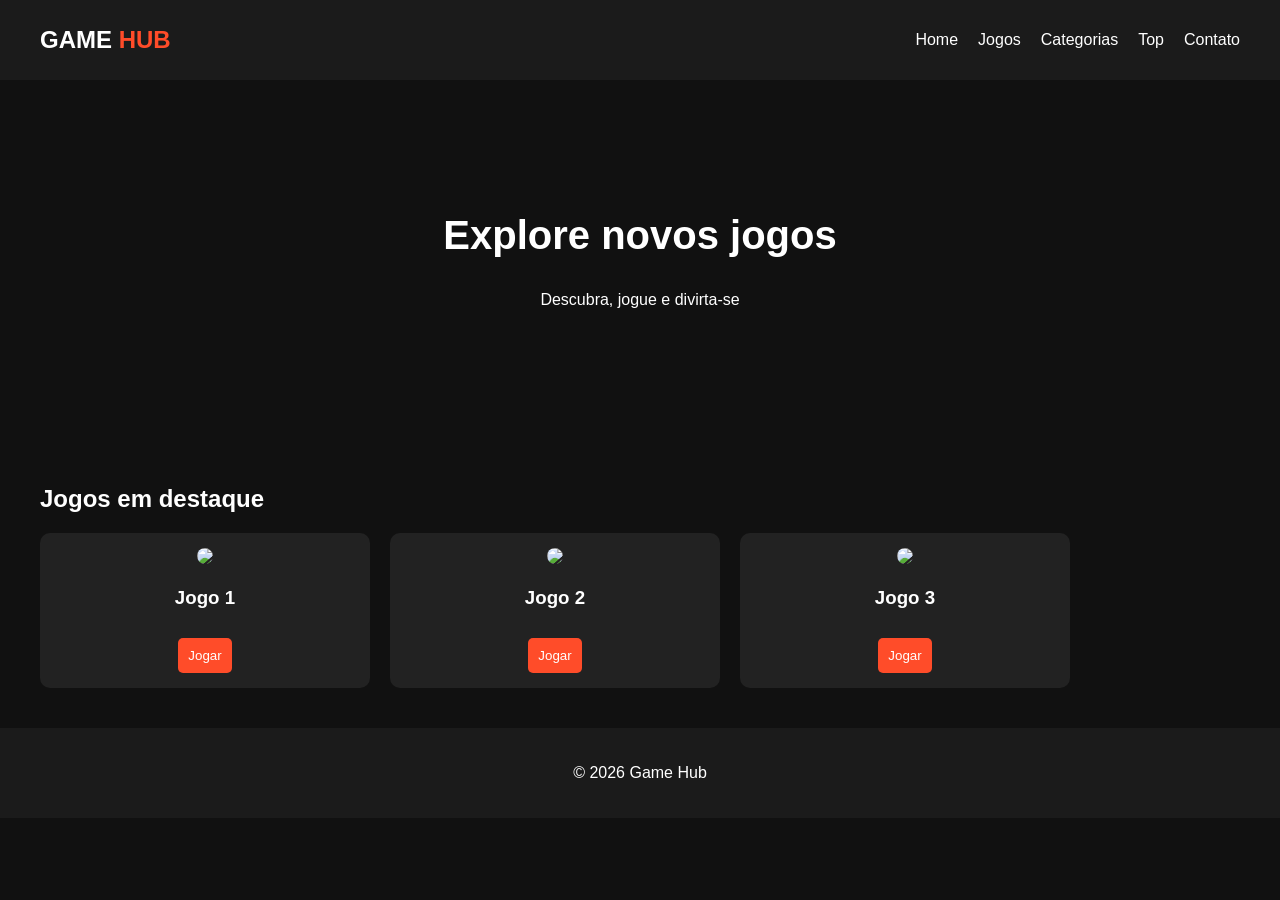
==== index.html @ 3a8bbc09 "Primeiro commit do site de jogos" ====
<!DOCTYPE html>
<html lang="pt-br">
<head>
    <meta charset="UTF-8">
    <title>Game Hub</title>
    <link rel="stylesheet" href="css/estilo.css">
</head>
<body>

<header>
    <div class="logo">GAME <span>HUB</span></div>

    <nav>
        <ul>
            <li><a href="#">Home</a></li>
            <li><a href="#">Jogos</a></li>
            <li><a href="#">Categorias</a></li>
            <li><a href="#">Top</a></li>
            <li><a href="#">Contato</a></li>
        </ul>
    </nav>
</header>

<section class="banner">
    <h1>Explore novos jogos</h1>
    <p>Descubra, jogue e divirta-se</p>
</section>

<section class="games">

    <h2>Jogos em destaque</h2>

    <div class="game-container">

        <div class="game-card">
            <img src="https://via.placeholder.com/300x180">
            <h3>Jogo 1</h3>
            <button onclick="jogar('Jogo 1')">Jogar</button>
        </div>

        <div class="game-card">
            <img src="https://via.placeholder.com/300x180">
            <h3>Jogo 2</h3>
            <button onclick="jogar('Jogo 2')">Jogar</button>
        </div>

        <div class="game-card">
            <img src="https://via.placeholder.com/300x180">
            <h3>Jogo 3</h3>
            <button onclick="jogar('Jogo 3')">Jogar</button>
        </div>

    </div>

</section>

<footer>
    <p>© 2026 Game Hub</p>
</footer>

<script src="js/script.js"></script>
</body>
</html>
---- css/estilo.css ----
body {
    margin: 0;
    font-family: Arial, sans-serif;
    background: #111;
    color: white;
}

/* HEADER */
header {
    display: flex;
    justify-content: space-between;
    align-items: center;
    padding: 15px 40px;
    background: #1b1b1b;
}

.logo {
    font-size: 24px;
    font-weight: bold;
}

.logo span {
    color: #ff4c29;
}

nav ul {
    list-style: none;
    display: flex;
    gap: 20px;
}

nav a {
    text-decoration: none;
    color: white;
    transition: 0.3s;
}

nav a:hover {
    color: #ff4c29;
}

/* BANNER */
.banner {
    background: url('https://via.placeholder.com/1200x400') center/cover;
    text-align: center;
    padding: 100px 20px;
}

.banner h1 {
    font-size: 40px;
}

/* GAMES */
.games {
    padding: 40px;
}

.game-container {
    display: flex;
    gap: 20px;
    flex-wrap: wrap;
}

.game-card {
    background: #222;
    padding: 15px;
    width: 300px;
    border-radius: 10px;
    text-align: center;
    transition: 0.3s;
}

.game-card:hover {
    transform: scale(1.05);
}

.game-card img {
    width: 100%;
    border-radius: 10px;
}

button {
    margin-top: 10px;
    padding: 10px;
    border: none;
    background: #ff4c29;
    color: white;
    cursor: pointer;
    border-radius: 5px;
}

button:hover {
    background: #ff2a00;
}

/* FOOTER */
footer {
    text-align: center;
    padding: 20px;
    background: #1b1b1b;
}
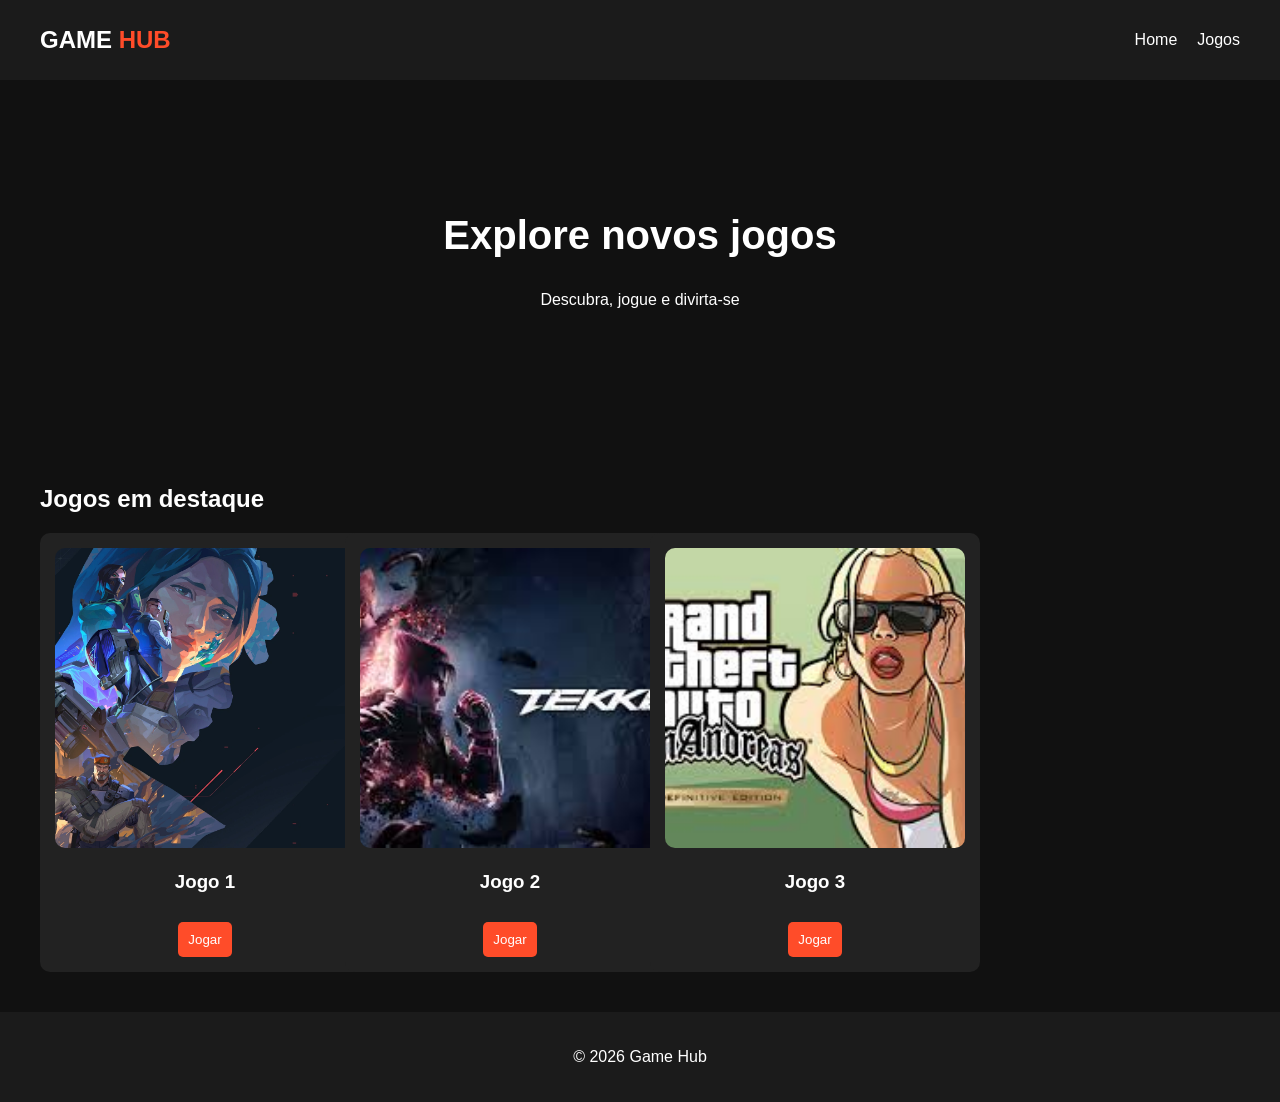
==== commit f1dc857e: "Primeiro commit do site de jogos" ====
--- a/index.html
+++ b/index.html
@@ -12,11 +12,8 @@
 
     <nav>
         <ul>
-            <li><a href="#">Home</a></li>
-            <li><a href="#">Jogos</a></li>
-            <li><a href="#">Categorias</a></li>
-            <li><a href="#">Top</a></li>
-            <li><a href="#">Contato</a></li>
+            <li><a href="index.html">Home</a></li>
+            <li><a href="Jogos.html">Jogos</a></li>
         </ul>
     </nav>
 </header>
@@ -33,19 +30,19 @@
     <div class="game-container">
 
         <div class="game-card">
-            <img src="https://via.placeholder.com/300x180">
+           <img src="img/god-of-war.jpg">
             <h3>Jogo 1</h3>
             <button onclick="jogar('Jogo 1')">Jogar</button>
         </div>
 
         <div class="game-card">
-            <img src="https://via.placeholder.com/300x180">
+            <img src="img/image copy.png">
             <h3>Jogo 2</h3>
             <button onclick="jogar('Jogo 2')">Jogar</button>
         </div>
 
         <div class="game-card">
-            <img src="https://via.placeholder.com/300x180">
+            <img src="img/image.png">
             <h3>Jogo 3</h3>
             <button onclick="jogar('Jogo 3')">Jogar</button>
         </div>
--- a/css/estilo.css
+++ b/css/estilo.css
@@ -98,4 +98,93 @@
     text-align: center;
     padding: 20px;
     background: #1b1b1b;
+}
+/* TOPO BUSCA */
+.top-bar {
+    display: flex;
+    justify-content: space-between;
+    padding: 20px 40px;
+    background: #181818;
+}
+
+.top-bar input {
+    width: 60%;
+    padding: 10px;
+    border-radius: 5px;
+    border: none;
+}
+
+.top-bar select {
+    padding: 10px;
+    border-radius: 5px;
+    border: none;
+}
+
+/* GRID DE JOGOS */
+.games {
+    padding: 40px;
+}
+
+.game-container {
+    display: grid;
+    grid-template-columns: repeat(auto-fill, minmax(250px, 1fr));
+    gap: 20px;
+}
+
+/* CARD */
+.game-card {
+    position: relative;
+    overflow: hidden;
+    border-radius: 10px;
+    cursor: pointer;
+}
+
+.game-card img {
+    width: 100%;
+    height: 300px;
+    object-fit: cover;
+    transition: 0.4s;
+}
+
+/* HOVER E OVERLAY */
+.game-card .info {
+    position: absolute;
+    bottom: 0;
+    background: rgba(0,0,0,0.8);
+    width: 100%;
+    padding: 15px;
+    transform: translateY(100%);
+    transition: 0.4s;
+}
+
+.game-card:hover img {
+    transform: scale(1.1);
+}
+
+.game-card:hover .info {
+    transform: translateY(0);
+}
+
+.info h3 {
+    margin: 0;
+}
+
+.info p {
+    font-size: 14px;
+    color: #ccc;
+}
+
+.info button {
+    margin-top: 10px;
+    width: 100%;
+    padding: 10px;
+    border: none;
+    background: #ff4c29;
+    color: white;
+    border-radius: 5px;
+    cursor: pointer;
+}
+
+.info button:hover {
+    background: #ff2a00;
 }
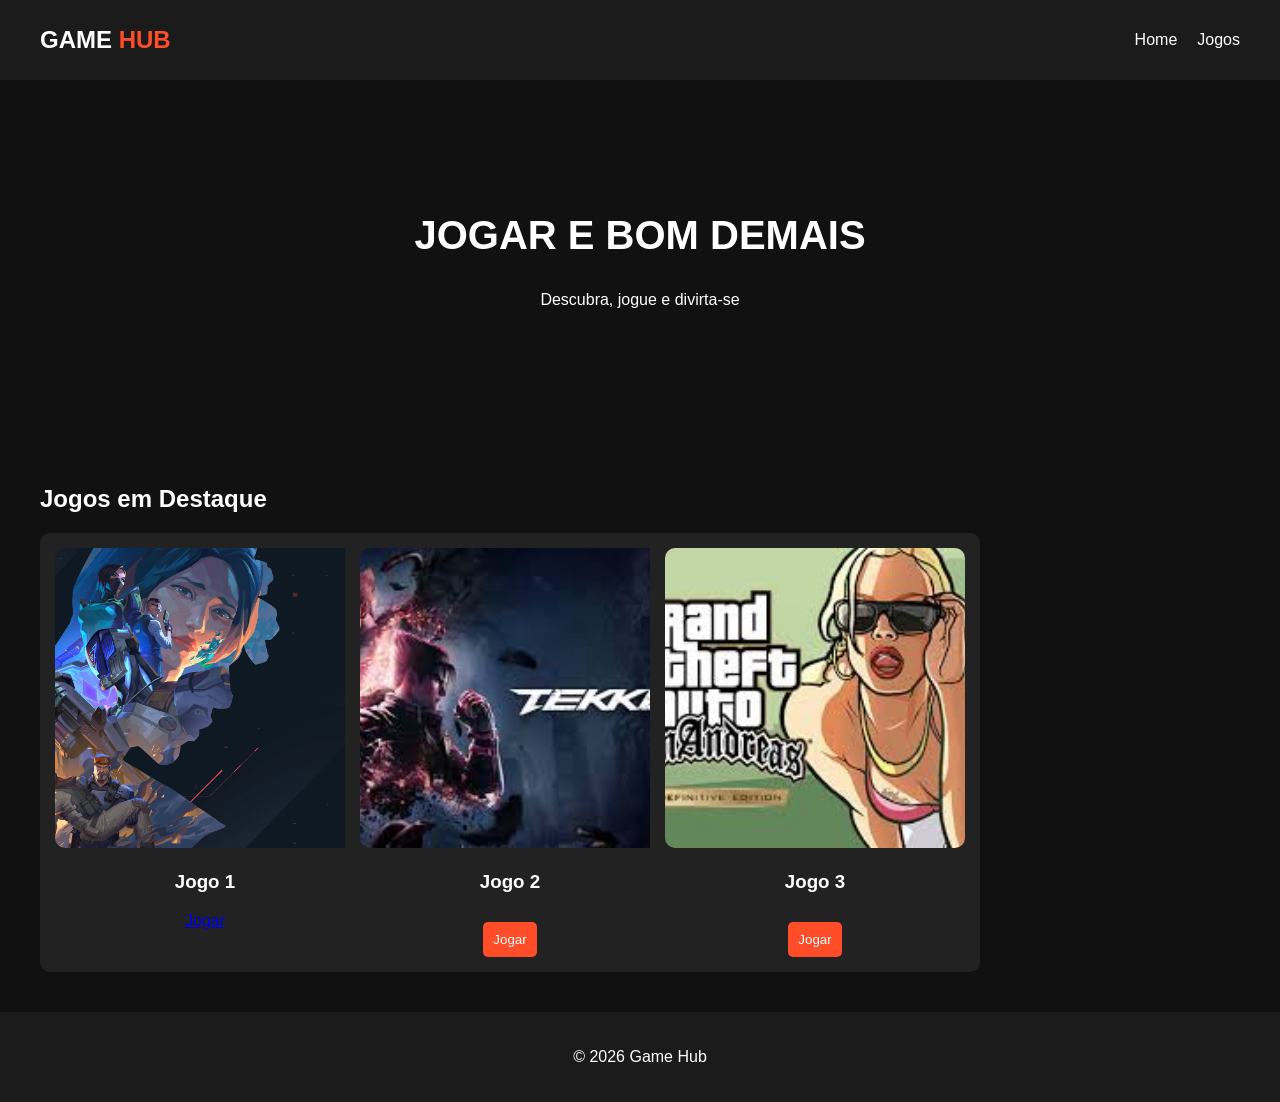
==== commit 68645d69: "Primeiro commit do site de jogos" ====
--- a/index.html
+++ b/index.html
@@ -19,20 +19,20 @@
 </header>
 
 <section class="banner">
-    <h1>Explore novos jogos</h1>
+    <h1>JOGAR E BOM DEMAIS </h1>
     <p>Descubra, jogue e divirta-se</p>
 </section>
 
 <section class="games">
 
-    <h2>Jogos em destaque</h2>
+    <h2>Jogos em  Destaque </h2>
 
     <div class="game-container">
 
         <div class="game-card">
            <img src="img/god-of-war.jpg">
             <h3>Jogo 1</h3>
-            <button onclick="jogar('Jogo 1')">Jogar</button>
+             <a href="https://www.crazygames.com" class="btn-jogar" target="_blank">Jogar</a>
         </div>
 
         <div class="game-card">
@@ -45,6 +45,7 @@
             <img src="img/image.png">
             <h3>Jogo 3</h3>
             <button onclick="jogar('Jogo 3')">Jogar</button>
+
         </div>
 
     </div>
